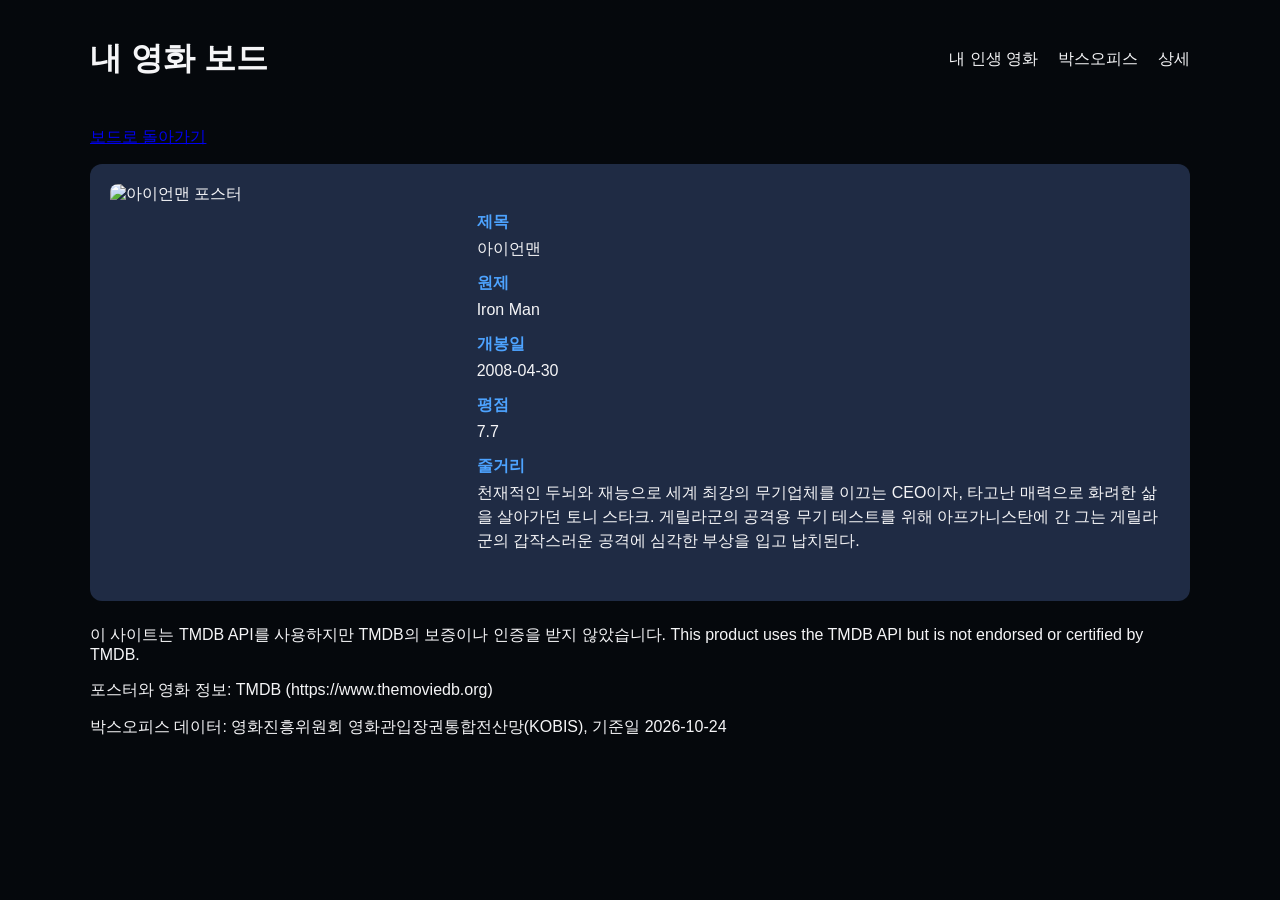
==== detail.html @ 0bdc04c9 "Create detail.html" ====
<!DOCTYPE html>
<html lang="ko">
<head>
  <meta charset="UTF-8">
  <meta name="viewport" content="width=device-width, initial-scale=1.0">
  <title>아이언맨</title>
  <link rel="preconnect" href="https://fonts.googleapis.com">
  <link rel="preconnect" href="https://fonts.gstatic.com" crossorigin>
  <link href="https://fonts.googleapis.com/css2?family=Isometra&family=Noto+Sans:ital,wght@0,100..900;1,100..900&display=swap" rel="stylesheet">
  <link rel="stylesheet" href="style.css">
</head>
<body class="detail-page">
  <header class="top">
    <h1>내 영화 보드</h1>
    <nav>
      <ul>
        <li><a href="index.html#mine">내 인생 영화</a></li>
        <li><a href="index.html#boxoffice">박스오피스</a></li>
        <li><a href="detail.html">상세</a></li>
      </ul>
    </nav>
  </header>
  <main>
    <p><a href="index.html">보드로 돌아가기</a></p>
    <article class="detail">
      <img src="https://image.tmdb.org/t/p/w500/ziReGUV3xURsWmcmsn2GOunPc0L.jpg" alt="아이언맨 포스터">
      <dl>
        <dt>제목</dt>
        <dd>아이언맨</dd>
        <dt>원제</dt>
        <dd>Iron Man</dd>
        <dt>개봉일</dt>
        <dd>2008-04-30</dd>
        <dt>평점</dt>
        <dd>7.7</dd>
        <dt>줄거리</dt>
        <dd>천재적인 두뇌와 재능으로 세계 최강의 무기업체를 이끄는 CEO이자, 타고난 매력으로 화려한 삶을 살아가던 토니 스타크. 게릴라군의 공격용 무기 테스트를 위해 아프가니스탄에 간 그는 게릴라군의 갑작스러운 공격에 심각한 부상을 입고 납치된다.</dd>
      </dl>
    </article>
  </main>
  <footer>
    <p>이 사이트는 TMDB API를 사용하지만 TMDB의 보증이나 인증을 받지 않았습니다. This product uses the TMDB API but is not endorsed or certified by TMDB.</p>
    <p>포스터와 영화 정보: TMDB (https://www.themoviedb.org)</p>
    <p>박스오피스 데이터: 영화진흥위원회 영화관입장권통합전산망(KOBIS), 기준일 2026-10-24</p>
  </footer>
</body>
</html>
---- style.css ----
:root {
    --bg: #141e30;
    --surface: #1f2b44;
    --text: #f5f5f7;
    --accent: #4da3ff;
    --warn: #ff5a5f;
    --font-title: "Black Han Sans", sans-serif;
    --font-body: "Noto Sans KR", sans-serif;
    --gap: 20px;
}

body {
    background: var(--bg);
    min-height: 100vh;
    box-sizing: border-box;
    margin: 0;
    padding: 16px;
    color: var(--text);
    font-family: var(--font-body);
}

h1,
footer {
    color: var(--text);
}

.top {
    display: flex;
    justify-content: space-between;
    align-items: center;
}

nav ul {
    flex-direction: column;
    display: flex;
    gap: 8px;
    list-style: none;
    margin: 0;
    padding: 0;
}

nav a {
    color: var(--text);
    text-decoration: none;
}

.hero {
    background-image: linear-gradient(rgba(0, 0, 0, 0.6), rgba(0, 0, 0, 0.6)),
        url("https://image.tmdb.org/t/p/w1280//4tjxYg2AbOzzG9G1YuiT2NzYhlH.jpg");
    background-size: cover;
    background-position: center;
    min-height: 40vh;
    padding: 24px;
    box-sizing: border-box;
    color: var(--text);
    border-radius: 12px;
    display: flex;
    flex-direction: column;
    justify-content: center;
}

main, .top, .hero, footer {
    max-width: 1100px;
    margin: 0 auto 24px;
}

.board {
    display: grid;
    grid-template-columns: repeat(auto-fit, minmax(240px, 1fr));
    gap: var(--gap);
}

.card {
    position: relative;
    transition: transform 0.3s, box-shadow 0.3s;
    border-radius: 12px;
    overflow: hidden;
    box-shadow: 0 4px 12px rgba(0, 0, 0, 0.3);
    background: var(--surface);
    color: var(--text);
}

.card:hover {
    transform: translateY(-8px);
    box-shadow: 0 12px 32px rgba(255, 193, 7, 0.6);
}

.poster {
    width: 100%;
    display: block;
    aspect-ratio: 2 / 3;
    object-fit: cover;
}

.card.no-poster .poster-fallback {
    aspect-ratio: 2 / 3;
    display: flex;
    align-items: center;
    justify-content: center;
    font-size: 5rem;
    font-family: var(--font-title);
    background: linear-gradient(135deg, var(--accent), var(--surface));
}

.info {
    padding: 12px 16px;
}

.badge {
    position: absolute;
    top: 12px;
    right: 12px;
    background: #ffc107;
    color: #222;
    padding: 4px 10px;
    border-radius: 999px;
    font-weight: bold;
}

.rank {
    position: absolute;
    top: 12px;
    left: 12px;
    background: rgba(0, 0, 0, 0.7);
    color: #fff;
    padding: 4px 10px;
    border-radius: 999px;
    font-weight: bold;
}

.change.up::before {
    content: "▲";
}

.change.down::before {
    content: "▼";
}

.change.new::before {
    content: "NEW";
}

.change.up,
.change.new {
    color: var(--warn);
}

.change.down {
    color: var(--accent);
}

@media (min-width: 600px) {
    nav ul {
        flex-direction: row;
        gap: 20px;
    }
}

@media (min-width: 1024px) {
    .hero {
        min-height: 60vh;
    }
}

body.detail-page {
    background-image: linear-gradient(rgba(0, 0, 0, 0.75), rgba(0, 0, 0, 0.75)),
        url("https://image.tmdb.org/t/p/w1280/cyecB7godJ6kNHGONFjUyVN9OX5.jpg");
    background-size: cover;
    background-position: center;
    min-height: 100vh;
}

.detail {
    display: grid;
    grid-template-columns: 1fr;
    gap: var(--gap);
    background: var(--surface);
    padding: 20px;
    border-radius: 12px;
}

.detail img {
    width: 100%;
    border-radius: 8px;
    object-fit: cover;
}

.detail dt {
    font-weight: bold;
    color: var(--accent);
    margin-top: 12px;
}

.detail dd {
    margin: 4px 0 12px 0;
    line-height: 1.5;
}

@media (min-width: 600px) {
    .detail {
        grid-template-columns: 1fr 2fr;
    }
}
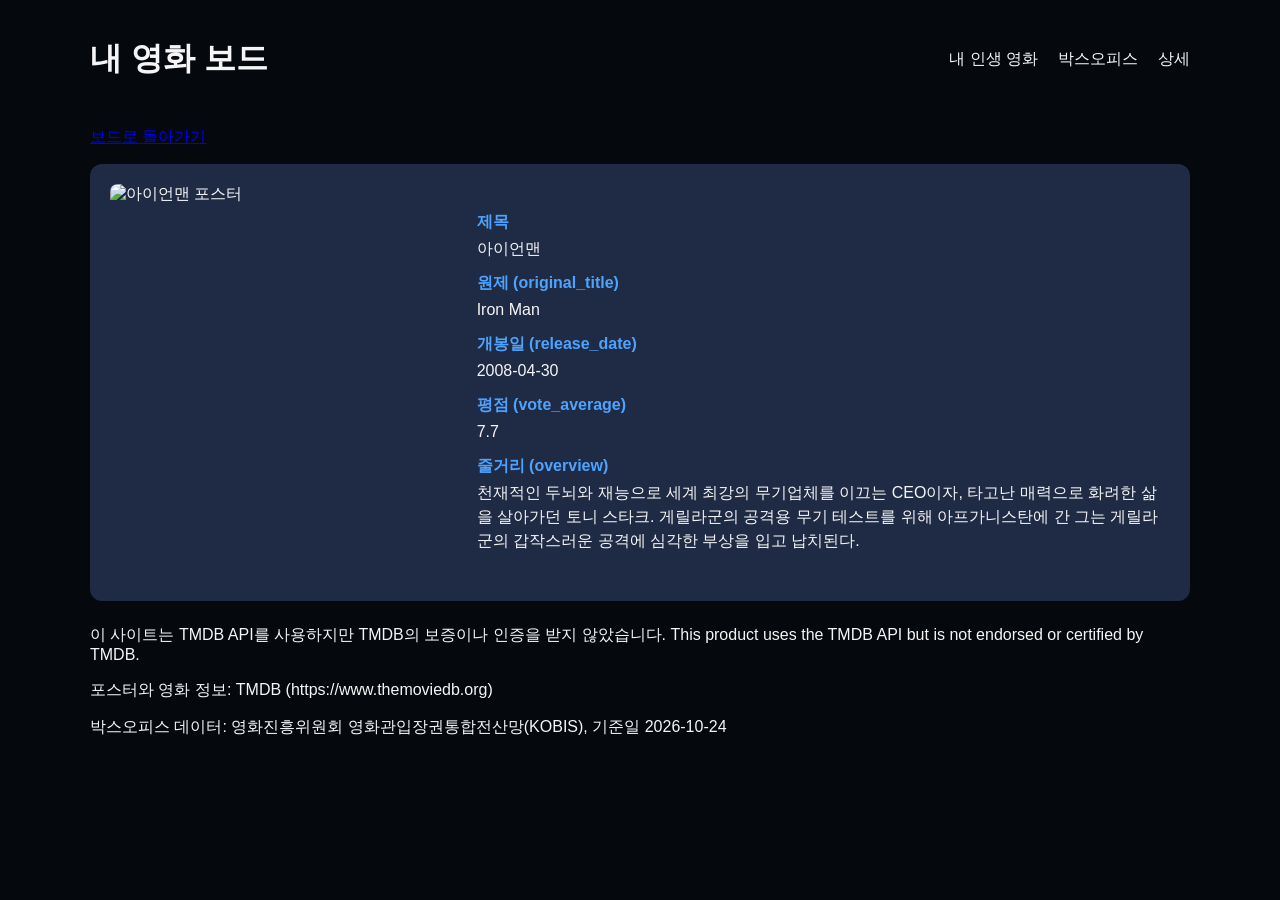
==== commit 4949f350: "Update detail.html" ====
--- a/detail.html
+++ b/detail.html
@@ -27,13 +27,13 @@
       <dl>
         <dt>제목</dt>
         <dd>아이언맨</dd>
-        <dt>원제</dt>
+        <dt>원제 (original_title)</dt>
         <dd>Iron Man</dd>
-        <dt>개봉일</dt>
+        <dt>개봉일 (release_date)</dt>
         <dd>2008-04-30</dd>
-        <dt>평점</dt>
+        <dt>평점 (vote_average)</dt>
         <dd>7.7</dd>
-        <dt>줄거리</dt>
+        <dt>줄거리 (overview)</dt>
         <dd>천재적인 두뇌와 재능으로 세계 최강의 무기업체를 이끄는 CEO이자, 타고난 매력으로 화려한 삶을 살아가던 토니 스타크. 게릴라군의 공격용 무기 테스트를 위해 아프가니스탄에 간 그는 게릴라군의 갑작스러운 공격에 심각한 부상을 입고 납치된다.</dd>
       </dl>
     </article>
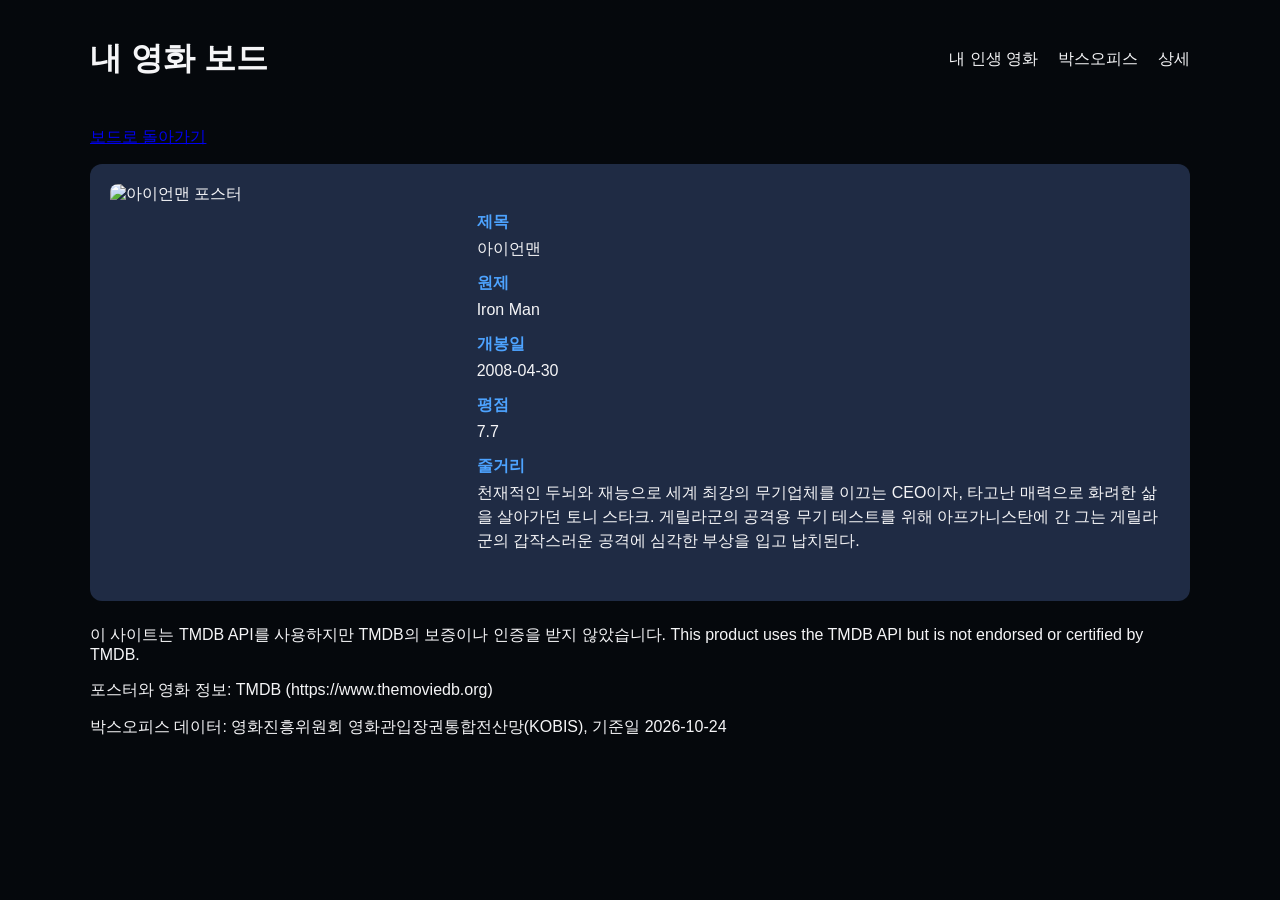
==== commit 81290ed2: "hw1" ====
--- a/detail.html
+++ b/detail.html
@@ -27,13 +27,13 @@
       <dl>
         <dt>제목</dt>
         <dd>아이언맨</dd>
-        <dt>원제 (original_title)</dt>
+        <dt>원제</dt>
         <dd>Iron Man</dd>
-        <dt>개봉일 (release_date)</dt>
+        <dt>개봉일</dt>
         <dd>2008-04-30</dd>
-        <dt>평점 (vote_average)</dt>
+        <dt>평점</dt>
         <dd>7.7</dd>
-        <dt>줄거리 (overview)</dt>
+        <dt>줄거리</dt>
         <dd>천재적인 두뇌와 재능으로 세계 최강의 무기업체를 이끄는 CEO이자, 타고난 매력으로 화려한 삶을 살아가던 토니 스타크. 게릴라군의 공격용 무기 테스트를 위해 아프가니스탄에 간 그는 게릴라군의 갑작스러운 공격에 심각한 부상을 입고 납치된다.</dd>
       </dl>
     </article>
